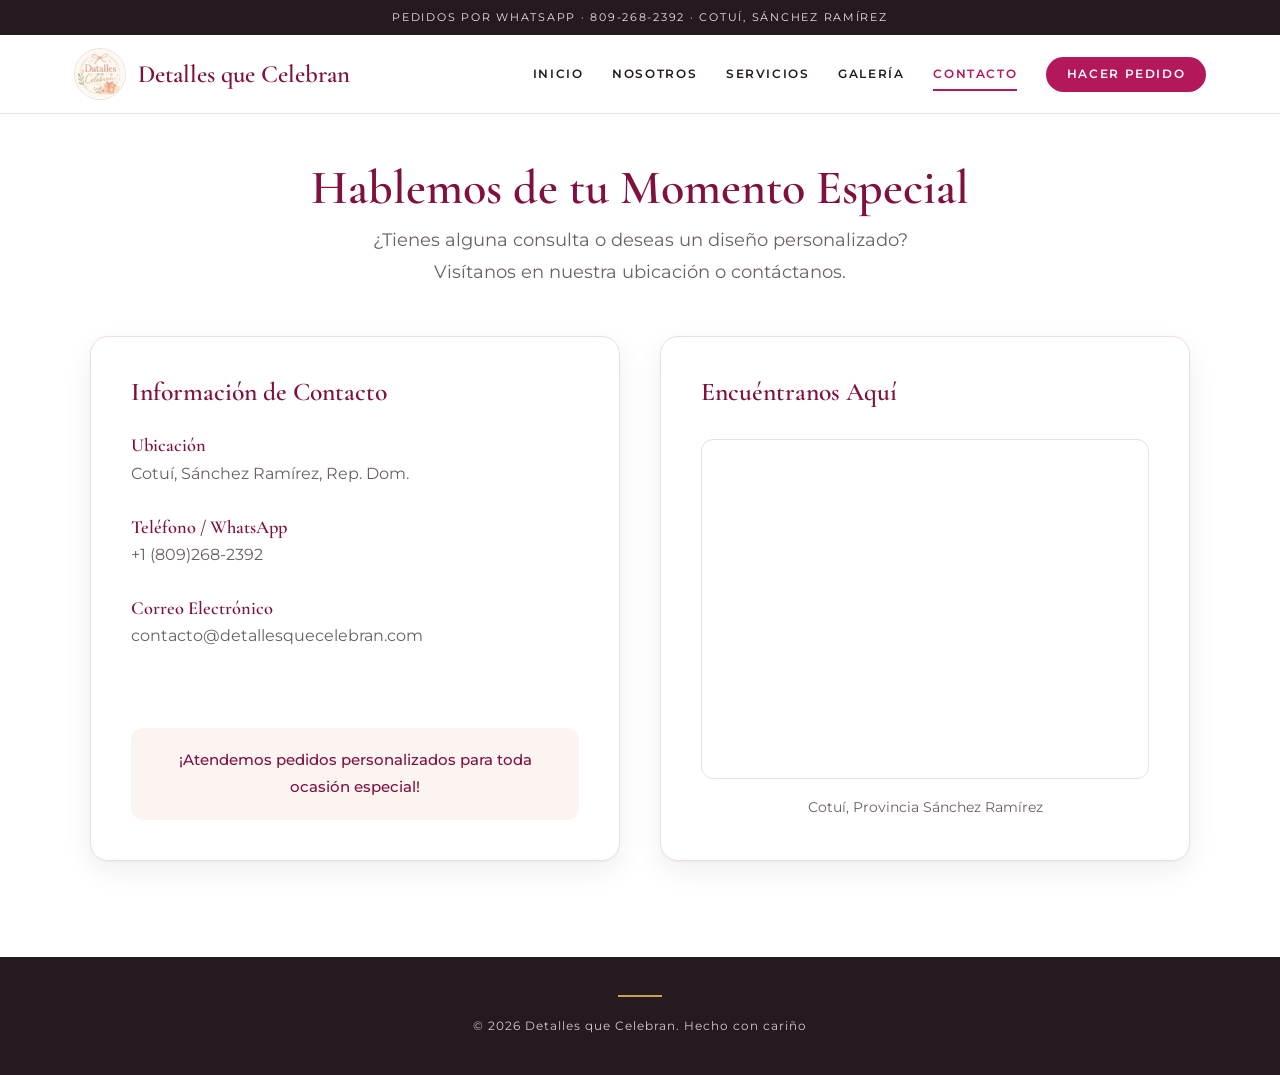
==== contacto.html @ 32d93ece "Add files via upload" ====
<!DOCTYPE html>
<html lang="es">
<head>
    <meta charset="UTF-8">
    <meta name="viewport" content="width=device-width, initial-scale=1.0">
    <title>Contáctanos - Detalles que Celebran</title>
    <link rel="stylesheet" href="style.css">
    <!-- Fuentes elegantes Playfair Display y Jost -->
    <link href="https://fonts.googleapis.com/css2?family=Playfair+Display:ital,wght@0,600;0,700;1,600&family=Jost:wght@400;500;600&display=swap" rel="stylesheet">
    <style>
        /* Estilos exclusivos y refinados para la página de Contacto */
        .contacto-hero {
            text-align: center;
            margin-bottom: 3rem;
            padding: 1rem 1rem 0 1rem;
        }
        .contacto-hero h1 {
            font-family: 'Playfair Display', serif;
            color: var(--primary-dark, #831843);
            font-size: 3rem;
            margin-bottom: 0.5rem;
        }
        .contacto-hero p {
            color: var(--text-muted, #666);
            font-size: 1.15rem;
            max-width: 600px;
            margin: 0 auto;
        }

        .contacto-grid {
            display: grid;
            grid-template-columns: repeat(auto-fit, minmax(320px, 1fr));
            gap: 2.5rem;
            max-width: 1100px;
            margin: 0 auto 4rem auto;
            align-items: stretch;
        }

        /* Tarjeta de Información */
        .contacto-info-card {
            background: white;
            padding: 2.5rem;
            border-radius: 20px;
            box-shadow: 0 10px 30px rgba(0, 0, 0, 0.05);
            border: 1px solid var(--border-color, #f3e8ff);
            display: flex;
            flex-direction: column;
            justify-content: space-between;
        }
        .info-item {
            display: flex;
            align-items: flex-start;
            gap: 1.2rem;
            margin-bottom: 1.8rem;
        }
        .info-icono {
            background: var(--primary-light, #fce7f3);
            color: var(--primary, #db2777);
            width: 48px;
            height: 48px;
            border-radius: 50%;
            display: flex;
            align-items: center;
            justify-content: center;
            font-size: 1.3rem;
            flex-shrink: 0;
            box-shadow: 0 4px 10px rgba(219, 39, 119, 0.15);
        }
        .info-texto h3 {
            font-family: 'Playfair Display', serif;
            color: var(--primary-dark, #831843);
            font-size: 1.15rem;
            margin: 0 0 0.2rem 0;
        }
        .info-texto p, .info-texto a {
            color: var(--text-muted, #555);
            font-size: 1rem;
            text-decoration: none;
            transition: color 0.3s ease;
        }
        .info-texto a:hover {
            color: var(--primary, #db2777);
        }

        /* Tarjeta del Mapa */
        .contacto-mapa-card {
            background: white;
            padding: 2.5rem;
            border-radius: 20px;
            box-shadow: 0 10px 30px rgba(0, 0, 0, 0.05);
            border: 1px solid var(--border-color, #f3e8ff);
            display: flex;
            flex-direction: column;
        }
        .mapa-contenedor {
            width: 100%;
            height: 340px;
            border-radius: 14px;
            overflow: hidden;
            border: 2px solid var(--border-color, #f3e8ff);
            margin-top: 0.5rem;
        }
        .mapa-contenedor iframe {
            width: 100%;
            height: 100%;
            border: 0;
        }
    </style>
</head>
<body>
    <header>
        <nav class="navbar">
            <a href="index.html" class="logo-container">
                <img src="logo.jpg" alt="Logo" class="logo-img">
                <span>Detalles que Celebran</span>
            </a>
            <ul class="nav-links">
                <li><a href="index.html">Inicio</a></li>
                <li><a href="nosotros.html">Nosotros</a></li>
                <li><a href="servicios.html">Servicios</a></li>
                <li><a href="galeria.html">Galería</a></li>
                <li><a href="contacto.html" class="active">Contacto</a></li>
                <li><a href="pedido.html">Hacer Pedido</a></li>
            </ul>
        </nav>
    </header>

    <main style="padding: 2rem 1rem;">
        <div class="contacto-hero">
            <h1>Hablemos de tu Momento Especial</h1>
            <p>¿Tienes alguna consulta o deseas un diseño personalizado? Visítanos en nuestra ubicación o contáctanos.</p>
        </div>

        <div class="contacto-grid">
            <!-- Columna de Información -->
            <div class="contacto-info-card">
                <div>
                    <h2 style="font-family: 'Playfair Display', serif; color: var(--primary-dark); font-size: 1.6rem; margin-bottom: 1.8rem;">Información de Contacto</h2>
                    
                    <div class="info-item">
                        <div class="info-icono"></div>
                        <div class="info-texto">
                            <h3>Ubicación</h3>
                            <p>Cotuí, Sánchez Ramírez, Rep. Dom.</p>
                        </div>
                    </div>

                    <div class="info-item">
                        <div class="info-icono"></div>
                        <div class="info-texto">
                            <h3>Teléfono / WhatsApp</h3>
                            <p><a href="https://wa.me/18092682392" target="_blank">+1 (809)268-2392</a></p>
                        </div>
                    </div>

                    <div class="info-item">
                        <div class="info-icono"></div>
                        <div class="info-texto">
                            <h3>Correo Electrónico</h3>
                            <p><a href="mailto:vasquezismeiry42@gmail.com">contacto@detallesquecelebran.com</a></p>
                        </div>
                    </div>
                </div>

                <div style="background: var(--primary-light, #fce7f3); padding: 1.2rem; border-radius: 12px; margin-top: 1.5rem; text-align: center;">
                    <p style="margin: 0; color: var(--primary-dark); font-size: 0.95rem; font-weight: 500;">¡Atendemos pedidos personalizados para toda ocasión especial!</p>
                </div>
            </div>

            <!-- Columna del Mapa -->
            <div class="contacto-mapa-card">
                <h2 style="font-family: 'Playfair Display', serif; color: var(--primary-dark); font-size: 1.6rem; margin-bottom: 1.5rem;">Encuéntranos Aquí</h2>
                <div class="mapa-contenedor">
                    <!-- Mapa integrado centrado en Cotuí, Sánchez Ramírez, República Dominicana -->
                    <iframe src="https://www.google.com/maps/embed?pb=!1m18!1m12!1m3!1d3778.69429402506!2d-70.14781422393282!3d19.054320952136087!2m3!1f0!2f0!3f0!3m2!1i1024!2i768!4f13.1!3m3!1m2!1s0x8eae5256e6d11011%3A0x6b8de0914c81bcf!2sCotu%C3%AD%2C%20Rep%C3%BAblica%20Dominicana!5e0!3m2!1ses-419!2sdo!4v1700000000000!5m2!1ses-419!2sdo" allowfullscreen="" loading="lazy" referrerpolicy="no-referrer-when-downgrade"></iframe>
                </div>
                <p style="text-align: center; color: var(--text-muted); font-size: 0.9rem; margin-top: 1rem;">Cotuí, Provincia Sánchez Ramírez</p>
            </div>
        </div>
    </main>

    <footer>
        <p>&copy; 2026 Detalles que Celebran. Hecho con cariño</p>
    </footer>
</body>
</html>
---- style.css ----
@import url('https://fonts.googleapis.com/css2?family=Cormorant+Garamond:ital,wght@0,500;0,600;0,700;1,500;1,600&family=Montserrat:wght@400;500;600&display=swap');

:root{
  --primary:#b3195a;--primary-dark:#80103f;--primary-light:#fbe3ed;--accent:#c9a24d;
  --ink:#251a20;--tint:#fcf4f1;--line:#eddde3;
  --bg-gradient:#fff;--card-bg:#fff;--text-dark:#251a20;--text-muted:#6c5e66;--white:#fff;--border-color:#eddde3;
  --shadow-soft:0 1px 2px rgba(37,26,32,.04),0 10px 28px rgba(37,26,32,.07);--transition:all .25s ease
}
*{margin:0;padding:0;box-sizing:border-box}
body{font-family:'Montserrat',sans-serif;font-size:.96rem;color:var(--text-dark);background:#fff;line-height:1.75;display:flex;flex-direction:column;min-height:100vh}
h1,h2,h3{font-family:'Cormorant Garamond',serif;font-weight:600;line-height:1.15}
[style*="Playfair"]{font-family:'Cormorant Garamond',serif !important}
h1{font-size:clamp(2.2rem,4.5vw,3.2rem)}h2{font-size:clamp(1.9rem,3.5vw,2.5rem)}h3{font-size:1.5rem}

/* Encabezado */
header{position:sticky;top:0;z-index:1000;background:#fff;box-shadow:0 1px 0 var(--line)}
header::before{content:"Pedidos por WhatsApp  ·  809-268-2392  ·  Cotuí, Sánchez Ramírez";display:block;background:var(--ink);color:#f3dfe8;font-size:.68rem;letter-spacing:.16em;text-transform:uppercase;text-align:center;padding:.5rem 1rem}
.navbar{max-width:1180px;margin:0 auto;display:flex;justify-content:space-between;align-items:center;padding:.8rem 1.5rem}
.logo-container{display:flex;align-items:center;gap:12px;text-decoration:none;color:var(--primary-dark);font:600 1.55rem 'Cormorant Garamond',serif}
.logo-img{width:52px;height:52px;border-radius:50%;object-fit:cover;border:1px solid var(--line)}
.nav-links{list-style:none;display:flex;gap:1.8rem;align-items:center}
.nav-links a{text-decoration:none;color:var(--ink);font-size:.72rem;font-weight:600;text-transform:uppercase;letter-spacing:.14em;padding:.5rem 0;border-bottom:2px solid transparent;transition:var(--transition)}
.nav-links a:hover,.nav-links a.active{color:var(--primary);border-bottom-color:var(--primary)}
.nav-links li:last-child:not(:first-child) a{background:var(--primary);color:#fff;padding:.65rem 1.3rem;border-radius:999px;border:0}
.nav-links li:last-child:not(:first-child) a:hover{background:var(--primary-dark);color:#fff}

main{flex:1;max-width:1180px;width:100%;margin:0 auto;padding:3rem 1.5rem 4rem}

/* Botones */
.btn-primary{display:inline-flex;align-items:center;justify-content:center;background:var(--primary);color:#fff;padding:.9rem 1.9rem;border:1.5px solid var(--primary);border-radius:999px;text-decoration:none;font:600 .74rem 'Montserrat',sans-serif;letter-spacing:.14em;text-transform:uppercase;cursor:pointer;box-shadow:0 8px 20px rgba(179,25,90,.25);transition:var(--transition)}
.btn-primary:hover{background:var(--primary-dark);border-color:var(--primary-dark);transform:translateY(-1px)}
.btn-primary.claro{background:transparent;color:var(--primary-dark);border-color:var(--primary-dark);box-shadow:none}
.btn-primary.claro:hover{background:var(--primary-dark);color:#fff}

/* Banda de título (páginas internas) */
.hero{text-align:center;padding:3.5rem 2rem;background:var(--tint);border:0;border-radius:18px;margin-bottom:2.5rem}
.hero h1{color:var(--primary-dark);margin-bottom:1rem}
.hero p{color:var(--text-muted);max-width:640px;margin:0 auto}

/* Portada */
.portada{display:grid;grid-template-columns:1.05fr 1fr;gap:3.5rem;align-items:center;padding:1.5rem 0 3.5rem}
.eyebrow{display:inline-block;font-size:.68rem;font-weight:600;letter-spacing:.2em;text-transform:uppercase;color:var(--primary);background:var(--primary-light);padding:.4rem .95rem;border-radius:999px;margin-bottom:1.2rem}
.portada h1{font-size:clamp(2.7rem,5.4vw,4.3rem);line-height:1.04;color:var(--ink)}
.portada h1 em{color:var(--primary);font-weight:600}
.portada p{color:var(--text-muted);font-size:1.05rem;max-width:520px;margin:1.3rem 0 2rem}
.botones{display:flex;gap:1rem;flex-wrap:wrap}
.puntos{display:flex;gap:2rem;flex-wrap:wrap;margin-top:2.4rem;padding-top:1.5rem;border-top:1px solid var(--line);font-size:.8rem;color:var(--text-muted)}
.puntos strong{display:block;color:var(--ink);font-size:.88rem}
.collage{position:relative;isolation:isolate;display:grid;grid-template-columns:1fr 1fr;grid-template-rows:210px 210px;gap:1rem}
.collage::before{content:"";position:absolute;top:-16px;right:-16px;width:62%;height:62%;background:var(--primary-light);border-radius:18px;z-index:-1}
.collage::after{content:"";position:absolute;bottom:-14px;left:-14px;width:34%;height:34%;border:2px solid var(--accent);border-radius:18px;z-index:-1}
.collage img{width:100%;height:100%;object-fit:cover;border-radius:16px;background:var(--tint)}
.collage img:first-child{grid-row:1/3}

/* Secciones de la portada */
.seccion{padding:3.5rem 0}
.titulo{text-align:center;margin-bottom:2.4rem}
.titulo h2{color:var(--ink)}
.titulo p{color:var(--text-muted);max-width:560px;margin:.7rem auto 0}
.cat-grid{display:grid;grid-template-columns:repeat(auto-fit,minmax(200px,1fr));gap:1.2rem}
.cat{position:relative;display:block;aspect-ratio:4/5;border-radius:16px;overflow:hidden;text-decoration:none;color:#fff;background:var(--tint)}
.cat img{position:absolute;inset:0;width:100%;height:100%;object-fit:cover;transition:transform .6s ease}
.cat::after{content:"";position:absolute;inset:0;background:linear-gradient(to top,rgba(37,26,32,.8),transparent 58%)}
.cat:hover img{transform:scale(1.06)}
.cat span{position:absolute;left:1.2rem;right:1.2rem;bottom:1.1rem;z-index:1;font:600 1.5rem/1.1 'Cormorant Garamond',serif}
.cat small{display:block;margin-top:.45rem;font:600 .64rem 'Montserrat',sans-serif;letter-spacing:.18em;text-transform:uppercase;color:#ffd6e6}
.pasos{display:grid;grid-template-columns:repeat(auto-fit,minmax(210px,1fr));gap:1.3rem;counter-reset:p}
.paso{background:#fff;border:1px solid var(--line);border-radius:16px;padding:1.8rem;box-shadow:var(--shadow-soft);counter-increment:p}
.paso::before{content:counter(p);display:grid;place-items:center;width:42px;height:42px;border-radius:50%;background:var(--primary);color:#fff;font:600 1rem 'Montserrat',sans-serif;margin-bottom:1rem}
.paso h3{margin-bottom:.4rem;color:var(--ink)}
.paso p{color:var(--text-muted);font-size:.9rem}
.tira{display:grid;grid-template-columns:repeat(auto-fit,minmax(190px,1fr));gap:1rem}
.tira img{width:100%;aspect-ratio:1;object-fit:cover;border-radius:14px;background:var(--tint)}
.centrado{text-align:center;margin-top:2rem}
.cta{background:var(--primary-dark);color:#fff;text-align:center;padding:3.8rem 2rem;border-radius:20px;margin-top:3.5rem}
.cta h2{color:#fff;margin-bottom:.7rem}
.cta p{color:#f6d4e2;max-width:520px;margin:0 auto 1.8rem}
.cta .btn-primary{background:#fff;color:var(--primary-dark);border-color:#fff;box-shadow:none}
.cta .btn-primary:hover{background:var(--primary-light)}

/* Servicios (se cargan desde Supabase) */
.grid-servicios{display:grid;grid-template-columns:repeat(auto-fit,minmax(290px,1fr));gap:1.4rem;margin-top:2rem}
.servicio-card{background:#fff;border:1px solid var(--line);border-radius:16px;padding:2rem;box-shadow:var(--shadow-soft);display:flex;flex-direction:column;justify-content:space-between;text-align:left;transition:var(--transition)}
.servicio-card::before{content:"";display:block;width:36px;height:3px;background:var(--accent);margin-bottom:1.2rem}
.servicio-card:hover{transform:translateY(-3px);border-color:var(--primary-light)}
.servicio-icon{display:none}
.servicio-card h3{font-size:1.6rem;color:var(--ink);margin-bottom:.6rem}
.servicio-card p{color:var(--text-muted);margin-bottom:1.6rem}
.precio{font-weight:600;color:var(--primary-dark);margin-bottom:1.4rem}

/* Formularios */
.form-container{max-width:640px;margin:0 auto;background:#fff;padding:2.8rem;border:1px solid var(--line);border-radius:18px;box-shadow:var(--shadow-soft)}
.form-group{margin-bottom:1.4rem}
.form-group label{display:block;margin-bottom:.4rem;font-size:.82rem;font-weight:600;color:var(--ink)}
.form-group input,.form-group select,.form-group textarea{width:100%;padding:.8rem 1rem;border:1px solid #dccbd3;border-radius:10px;font:inherit;background:#fff;transition:var(--transition)}
.form-group input:focus,.form-group select:focus,.form-group textarea:focus{outline:none;border-color:var(--primary);box-shadow:0 0 0 4px rgba(179,25,90,.12)}

/* Panel admin */
table{width:100%;border-collapse:collapse;background:#fff;margin-top:2rem;border:1px solid var(--line);border-radius:12px;overflow:hidden}
th,td{padding:1rem 1.1rem;text-align:left;border-bottom:1px solid var(--line)}
th{background:var(--ink);color:#fff;font-size:.68rem;font-weight:600;text-transform:uppercase;letter-spacing:.14em}
tr:hover td{background:var(--tint)}
.badge{padding:.28rem .8rem;border-radius:999px;font-size:.7rem;font-weight:600;text-transform:uppercase;letter-spacing:.08em}
.badge.pendiente{background:#fff4d6;color:#8a5a00}
.badge.completado{background:#def5e8;color:#1d6b45}
.btn-sm{padding:.45rem .9rem;border:1px solid var(--line);border-radius:999px;background:#fff;color:var(--ink);cursor:pointer;font:600 .68rem 'Montserrat',sans-serif;letter-spacing:.08em;text-transform:uppercase;transition:var(--transition)}
.btn-sm:hover{border-color:var(--ink)}
.btn-success{color:#1d6b45}.btn-success:hover{background:#1d6b45;border-color:#1d6b45;color:#fff}
.btn-danger{color:#a8342b}.btn-danger:hover{background:#a8342b;border-color:#a8342b;color:#fff}

/* Pie */
footer{background:var(--ink);color:#d9c6cf;text-align:center;padding:2.4rem 1rem;font-size:.78rem;letter-spacing:.08em;margin-top:auto}
footer::before{content:"";display:block;width:44px;height:2px;background:var(--accent);margin:0 auto 1.1rem}
footer p{color:inherit}

/* ---- Limpieza de estilos antiguos escritos dentro de las páginas ---- */
[onmouseover]{transform:none !important}
main section[style*="var(--card-bg)"]{background:#fff !important;box-shadow:var(--shadow-soft) !important;border:1px solid var(--line) !important;border-radius:18px !important}
main section[style*="linear-gradient"]{background:var(--tint) !important;box-shadow:none !important;border-radius:18px !important}
main div[style*="#faf5f7"]{background:#fff !important;border:1px solid var(--line) !important;border-top:3px solid var(--primary) !important;border-radius:12px !important}
main div[style*="border-left"]{background:#fff !important;border-left:3px solid var(--primary) !important;border-radius:12px !important}
main div[style*="box-shadow: 0 4px 10px"]{box-shadow:none !important;border:1px solid var(--line) !important;border-radius:12px !important}
main div[style*="overflow: hidden"][style*="border-radius"]{border-radius:12px !important;box-shadow:none !important}

/* Galería */
.filtro-container .btn-filtro{border-radius:999px !important;background:#fff !important;border:1px solid var(--line) !important;color:var(--ink) !important;font-size:.72rem !important;text-transform:uppercase;letter-spacing:.12em;box-shadow:none !important;padding:.6rem 1.2rem !important}
.filtro-container .btn-filtro:hover,.filtro-container .btn-filtro.active{background:var(--primary) !important;border-color:var(--primary) !important;color:#fff !important}

/* Contacto */
body .contacto-info-card,body .contacto-mapa-card{border-radius:18px;box-shadow:var(--shadow-soft);border:1px solid var(--line)}
body .info-icono{display:none}
body .mapa-contenedor{border-radius:12px;border:1px solid var(--line)}
body .contacto-hero h1,body .info-texto h3{font-family:'Cormorant Garamond',serif;color:var(--primary-dark)}
main div[style*="var(--primary-light, #fce7f3)"]{background:var(--tint) !important;border-radius:12px !important}

@media(max-width:860px){
  .portada{grid-template-columns:1fr;gap:2.5rem}
  .collage{grid-template-rows:170px 170px}
}
@media(max-width:768px){
  header::before{font-size:.6rem;letter-spacing:.1em}
  .navbar{flex-direction:column;gap:.7rem;padding:.8rem 1rem}
  .nav-links{gap:1rem;flex-wrap:wrap;justify-content:center}
  main{padding:2rem 1rem 3rem}
  .form-container{padding:1.6rem}
  .puntos{gap:1.2rem}
}
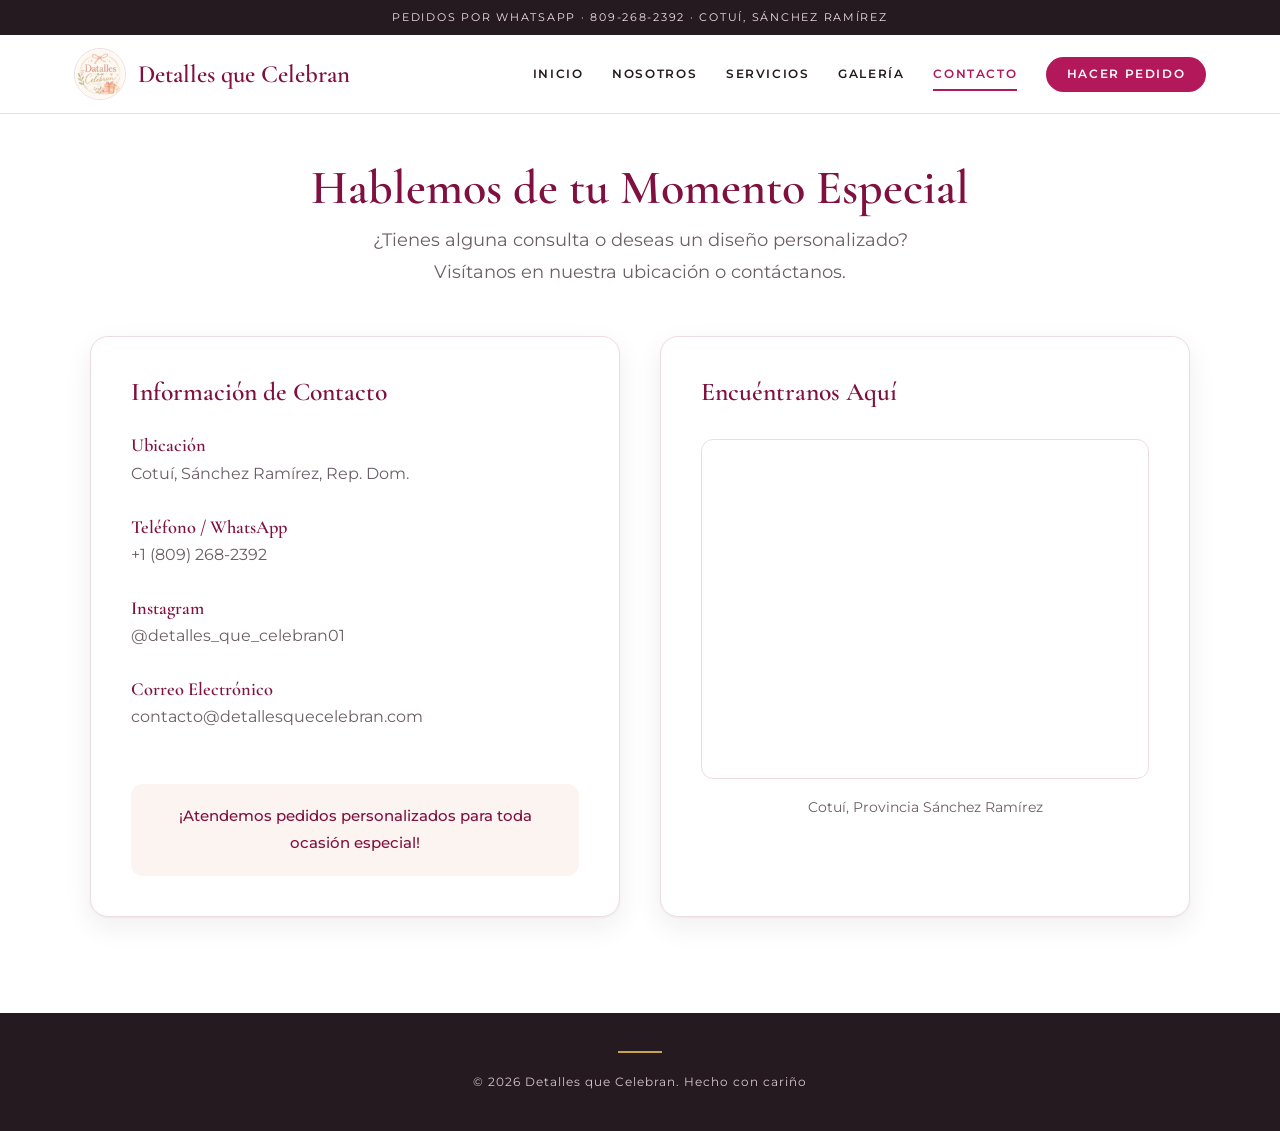
==== commit 7f61c82c: "Add files via upload" ====
--- a/contacto.html
+++ b/contacto.html
@@ -138,7 +138,7 @@
                     <h2 style="font-family: 'Playfair Display', serif; color: var(--primary-dark); font-size: 1.6rem; margin-bottom: 1.8rem;">Información de Contacto</h2>
                     
                     <div class="info-item">
-                        <div class="info-icono"></div>
+                        <div class="info-icono">📍</div>
                         <div class="info-texto">
                             <h3>Ubicación</h3>
                             <p>Cotuí, Sánchez Ramírez, Rep. Dom.</p>
@@ -146,15 +146,23 @@
                     </div>
 
                     <div class="info-item">
-                        <div class="info-icono"></div>
+                        <div class="info-icono">💬</div>
                         <div class="info-texto">
                             <h3>Teléfono / WhatsApp</h3>
-                            <p><a href="https://wa.me/18092682392" target="_blank">+1 (809)268-2392</a></p>
+                            <p><a href="https://wa.me/18092682392" target="_blank">+1 (809) 268-2392</a></p>
                         </div>
                     </div>
 
                     <div class="info-item">
-                        <div class="info-icono"></div>
+                        <div class="info-icono">📸</div>
+                        <div class="info-texto">
+                            <h3>Instagram</h3>
+                            <p><a href="https://www.instagram.com/detalles_que_celebran01/" target="_blank">@detalles_que_celebran01</a></p>
+                        </div>
+                    </div>
+
+                    <div class="info-item">
+                        <div class="info-icono">✉️</div>
                         <div class="info-texto">
                             <h3>Correo Electrónico</h3>
                             <p><a href="mailto:vasquezismeiry42@gmail.com">contacto@detallesquecelebran.com</a></p>
--- a/style.css
+++ b/style.css
@@ -144,4 +144,5 @@
   main{padding:2rem 1rem 3rem}
   .form-container{padding:1.6rem}
   .puntos{gap:1.2rem}
-}+}
+.precio { display: none; }
